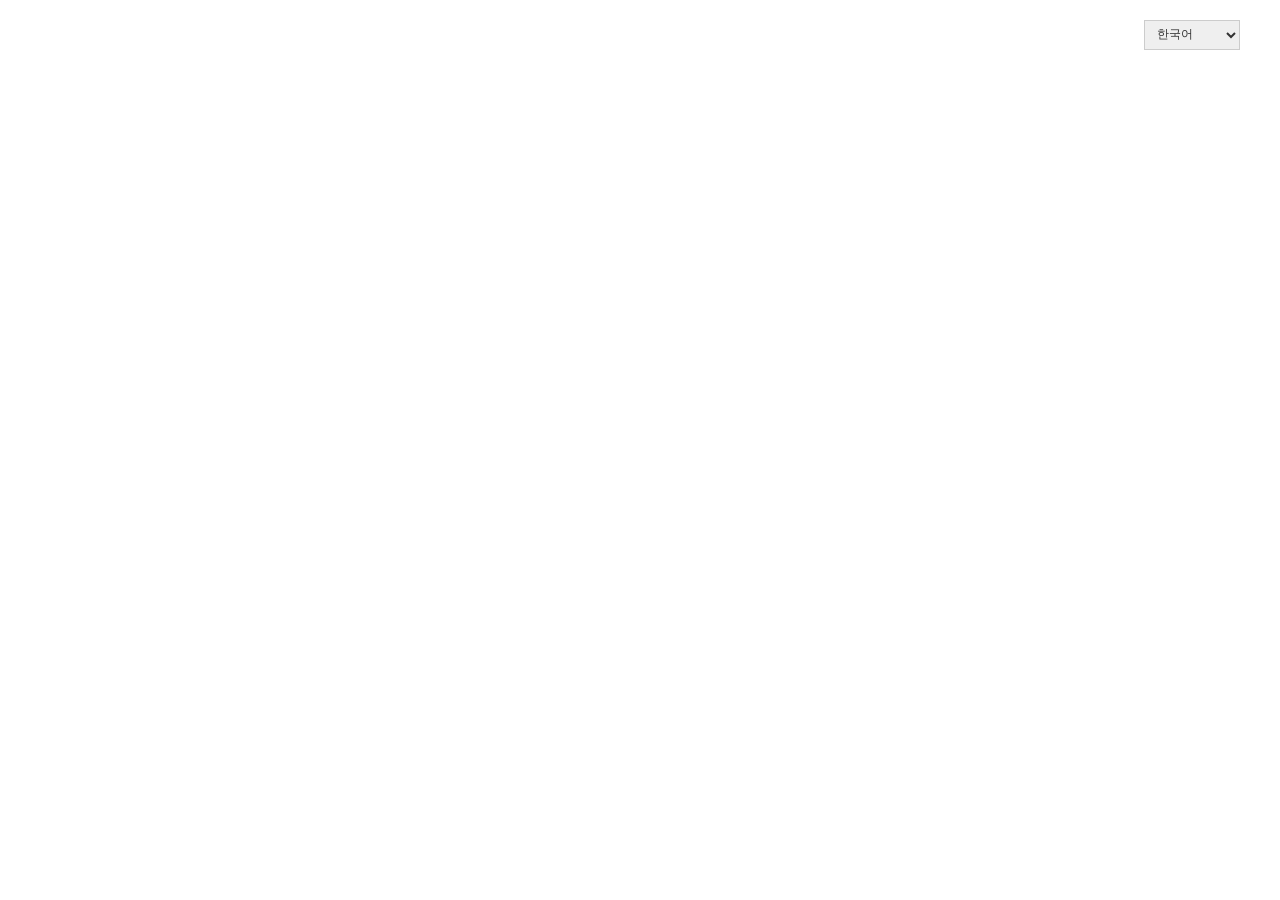
==== 프로젝트_1/html/login_page.html @ e4e4dbae "login페이지" ====
<!DOCTYPE html>
<html lang="en">
<head>
    <meta charset="UTF-8">
    <meta name="viewport" content="width=device-width, initial-scale=1.0">
    <title>Document</title>
    <link rel="stylesheet" href="../css/common.css">
    <link rel="stylesheet" href="../css/login_page.css">

</head>
<body>
    <header class="header">
        <div class="header_inner">
            <a href="https://www.naver.com"></a>
            <div class="lang">
                <select name="lang_switch" id="lang_switch" title="언어선택" class="sel">
                    <option value="ko_KR">한국어</option>
                    <option value="en_US">English</option>
                    <option value="zh-Hans_CN">中文(简体)</option>
                    <option value="zh-Hant_TW">中文(台灣)</option>
                </select>
            </div>
        </div>
    </header>
    <div class="login_container">
        <div class="login_header"></div>
        <div class="user_input_box">
            <div class="user_id_box"></div>
            <div class="user_pw_box"></div>
        </div>
        <div class="btn_box">
            <div class="login_maintain_btn"></div>
            <div class="IP_btn"></div>
            <div class="login_btn"></div>
        </div>
    </div>
    <div class="find_box">
        <div class="find_pw"></div>
        <div class="find_id"></div>
        <div class="admin"></div>
    </div>

    <div class="bot_banner">
        <!-- <img src="https://ssl.pstatic.net/melona/libs/1378/1378592/6071d8bb0b632e79c4f6_20250324184811835.jpg" alt="[광고]산불피해 긴급모금 삶의 터전을 잃은 이웃들 지금 해피빈에서 희망을 보내주세요!" style="vertical-align:top;width:100%;height:auto;border:none;"> -->
    </div>

    <!-- <footer class="footer">
        <div class="footer_inner">
            <ul>
                <li>
                    <a target="_blank" class="footer_item nlog-click" href="http://www.naver.com/rules/service.html" id="fot.agreement"><span class="text">이용약관</span></a>
                </li>
                <li>
                    <a target="_blank" class="footer_item nlog-click" href="http://www.naver.com/rules/privacy.html" id="fot.privacy"><span class="text"><strong>개인정보처리방침</strong></span></a>
                </li>
                <li>
                    <a target="_blank" class="footer_item nlog-click" href="http://www.naver.com/rules/disclaimer.html" id="fot.disclaimer"><span class="text">책임의 한계와 법적고지</span></a>
                </li>
                <li>
                    <a target="_blank" class="footer_item nlog-click" href="https://help.naver.com/alias/membership/p.membership/main.naver" id="fot.help"><span class="text">회원정보 고객센터</span></a>
                </li>
            </ul>
            <ul>

            </ul>
        </div>
    </footer> -->
</body>
</html>
---- 프로젝트_1/css/common.css ----
body{
    margin: 0;
    display: block;
}
ul{
    list-style: none;
    margin: 0;
    padding: 0;
}
a{
    text-decoration: none;
    color: inherit;
}
.blind{
    display: block;
    width: 0;
    height: 0;
    overflow: hidden;
    margin: 0;
}
.container_box{
    min-width: 980px;
    max-width: 1280px;
    height: 100%;
    margin: 0 auto;
    position: relative;
}
.border{
    border: 1px solid rgba(0, 0, 0, .05);
    box-sizing: border-box;
    background-color: #fff;
}
.clearFix{
    clear: both;
}
---- 프로젝트_1/css/login_page.css ----
.header{
    padding-bottom: 48px;
    box-sizing: border-box;
}
.header_inner{
    position: relative;
    text-align: center;
    box-sizing: border-box;
    margin: 0 40px;
}
.header_inner > a{
    display: inline-block;
    margin-top: 108px;
    vertical-align: top;
    background-image: url(https://ssl.pstatic.net/static/nid/login/m_sp_00_common_978240a6.png);
    background-size: 244px 107px;
    background-position: 0 -51px;
    background-repeat: no-repeat;
    width: 155px;
    height: 30px;
}
.lang{
    position: absolute;
    top: 20px;
    right: 0;
}
.sel{
    position: relative;
    font-size: 12px;
    font-weight: 400;
    line-height: 18px;
    width: 100%;
    min-width: 95px;
    height: 30px;
    padding: 4px 10px 6px 8px;
    padding: 7px 8px 6px 7px \9;
    color: #333;
    border: 1px solid #ccc;
    border-radius: 0;
    cursor: pointer;
    z-index: 1;
    outline: none;
}
/* footer */
.footer{
    margin: 0 40px;
}
.footer_inner{
    position: relative;
    text-align: center;
}
.footer_inner > ul{
    display: flex;
}
.footer_inner li{
    position: relative;
}
.footer_inner li:nth-of-type(n+2)::before{
    content: '';
    position: absolute;
    top: 4px;
    left: 4px;
    width: 1px;
    height: 11px;
    background-color: #dadada;
}
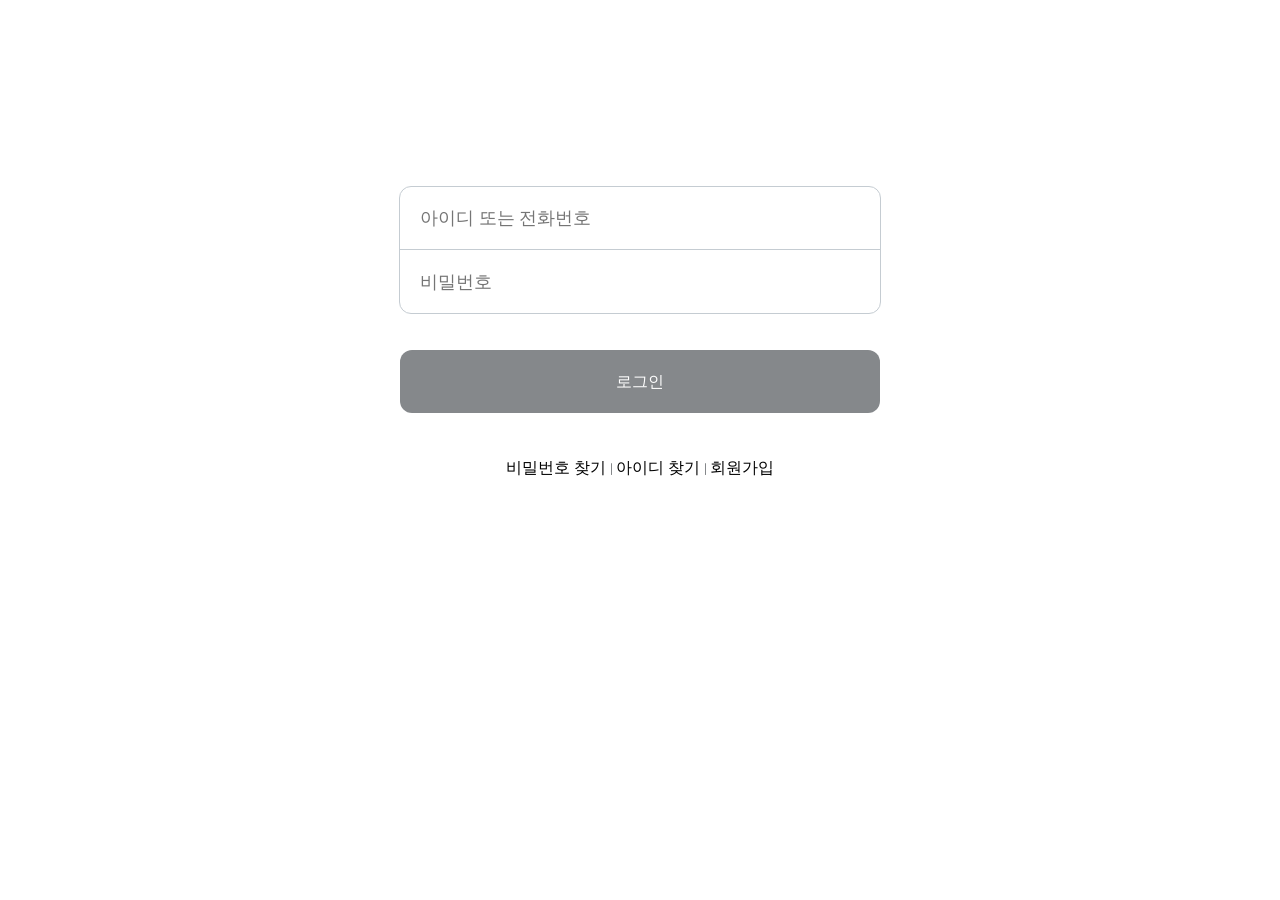
==== commit bd0e6b41: "D-5 main페이지, login페이지, write페이지 html, css, write페이지 js tag" ====
--- a/프로젝트_1/html/login_page.html
+++ b/프로젝트_1/html/login_page.html
@@ -6,64 +6,35 @@
     <title>Document</title>
     <link rel="stylesheet" href="../css/common.css">
     <link rel="stylesheet" href="../css/login_page.css">
-
 </head>
 <body>
-    <header class="header">
-        <div class="header_inner">
-            <a href="https://www.naver.com"></a>
-            <div class="lang">
-                <select name="lang_switch" id="lang_switch" title="언어선택" class="sel">
-                    <option value="ko_KR">한국어</option>
-                    <option value="en_US">English</option>
-                    <option value="zh-Hans_CN">中文(简体)</option>
-                    <option value="zh-Hant_TW">中文(台灣)</option>
-                </select>
+    <div id="wrap">
+        <header class="header">
+            <a href="https://naver.com">
+                <div class="logo"></div>
+            </a>
+        </header>
+        <div class="login_box">
+            <div class="login_data id_box">
+                <div class="placeholder">아이디 또는 전화번호</div>
+                <input type="text">
+            </div>
+            <div class="login_data pw_box">
+                <div class="placeholder">비밀번호</div>
+                <input type="password">
             </div>
         </div>
-    </header>
-    <div class="login_container">
-        <div class="login_header"></div>
-        <div class="user_input_box">
-            <div class="user_id_box"></div>
-            <div class="user_pw_box"></div>
+        <div class="login_btn">
+            <a href="main_page.html?admin=1">로그인</a>
         </div>
-        <div class="btn_box">
-            <div class="login_maintain_btn"></div>
-            <div class="IP_btn"></div>
-            <div class="login_btn"></div>
+        <div class="find_box">
+            <div class="find_pw">비밀번호 찾기</div>
+            <div class="find_id">아이디 찾기</div>
+            <div class="admin">회원가입</div>
         </div>
     </div>
-    <div class="find_box">
-        <div class="find_pw"></div>
-        <div class="find_id"></div>
-        <div class="admin"></div>
-    </div>
+</body>
 
-    <div class="bot_banner">
-        <!-- <img src="https://ssl.pstatic.net/melona/libs/1378/1378592/6071d8bb0b632e79c4f6_20250324184811835.jpg" alt="[광고]산불피해 긴급모금 삶의 터전을 잃은 이웃들 지금 해피빈에서 희망을 보내주세요!" style="vertical-align:top;width:100%;height:auto;border:none;"> -->
-    </div>
+<script src="../js/login_page.js"></script>
 
-    <!-- <footer class="footer">
-        <div class="footer_inner">
-            <ul>
-                <li>
-                    <a target="_blank" class="footer_item nlog-click" href="http://www.naver.com/rules/service.html" id="fot.agreement"><span class="text">이용약관</span></a>
-                </li>
-                <li>
-                    <a target="_blank" class="footer_item nlog-click" href="http://www.naver.com/rules/privacy.html" id="fot.privacy"><span class="text"><strong>개인정보처리방침</strong></span></a>
-                </li>
-                <li>
-                    <a target="_blank" class="footer_item nlog-click" href="http://www.naver.com/rules/disclaimer.html" id="fot.disclaimer"><span class="text">책임의 한계와 법적고지</span></a>
-                </li>
-                <li>
-                    <a target="_blank" class="footer_item nlog-click" href="https://help.naver.com/alias/membership/p.membership/main.naver" id="fot.help"><span class="text">회원정보 고객센터</span></a>
-                </li>
-            </ul>
-            <ul>
-
-            </ul>
-        </div>
-    </footer> -->
-</body>
 </html>
--- a/프로젝트_1/css/common.css
+++ b/프로젝트_1/css/common.css
@@ -19,14 +19,16 @@
     margin: 0;
 }
 .container_box{
-    min-width: 980px;
-    max-width: 1280px;
+    /* min-width: 980px;
+    max-width: 1280px; */
+    width: 1280px;
     height: 100%;
     margin: 0 auto;
     position: relative;
 }
 .border{
     border: 1px solid rgba(0, 0, 0, .05);
+    border-radius: 12px;
     box-sizing: border-box;
     background-color: #fff;
 }
--- a/프로젝트_1/css/login_page.css
+++ b/프로젝트_1/css/login_page.css
@@ -1,66 +1,101 @@
+#wrap{
+
+}
 .header{
-    padding-bottom: 48px;
-    box-sizing: border-box;
+    text-align: center;
 }
-.header_inner{
-    position: relative;
-    text-align: center;
-    box-sizing: border-box;
-    margin: 0 40px;
-}
-.header_inner > a{
+.logo{
     display: inline-block;
+    width: 155px;
+    height: 30px;
     margin-top: 108px;
     vertical-align: top;
     background-image: url(https://ssl.pstatic.net/static/nid/login/m_sp_00_common_978240a6.png);
     background-size: 244px 107px;
     background-position: 0 -51px;
     background-repeat: no-repeat;
-    width: 155px;
-    height: 30px;
 }
-.lang{
+.login_box{
+    margin: 48px auto 36px;
+    width: 480px;
+    border: 1px solid #c5ccd2;
+    border-radius: 12px;
+}
+.login_box > div{
+    width: 100%;
+    height: 63px;
+    box-sizing: border-box;
+    position: relative;
+    font-size: 18px;    
+}
+.id_box{
+    border-bottom: 1px solid #c5ccd2;
+}
+.pw_box{
+    
+}
+.placeholder{
+    display: inline-block;
+    color: #757575;
     position: absolute;
-    top: 20px;
-    right: 0;
+    top: 50%;
+    left: 20px;
+    transform: translateY(-50%);
+    transition: 0.1s all;
+    z-index: -1;
 }
-.sel{
-    position: relative;
+.focus{
+    top: 10px;
     font-size: 12px;
-    font-weight: 400;
-    line-height: 18px;
+}
+.login_box input{
     width: 100%;
-    min-width: 95px;
-    height: 30px;
-    padding: 4px 10px 6px 8px;
-    padding: 7px 8px 6px 7px \9;
-    color: #333;
-    border: 1px solid #ccc;
-    border-radius: 0;
+    height: 100%;
+    padding: 10px 20px;
+    box-sizing: border-box;
+    border-radius: 12px;
+    border: none;
+    outline: none;
+    font-size: 18px;    
+    background-color: transparent;
+}
+.login_btn{
+    width: 480px;
+    height: 63px;
+    margin: 0 auto;
+    border-radius: 12px;
+    background-color: #85888b;
+    text-align: center;
+    line-height: 63px;
+    color: white;
     cursor: pointer;
-    z-index: 1;
-    outline: none;
 }
-/* footer */
-.footer{
-    margin: 0 40px;
+.login_btn > a{
+    display: inline-block;
+    width: 100%;
+    height: 100%;
 }
-.footer_inner{
-    position: relative;
-    text-align: center;
-}
-.footer_inner > ul{
+.find_box{
+    height: 38px;
+    line-height: 38px;
+    margin: 36px auto 0;
     display: flex;
-}
-.footer_inner li{
+    justify-content: center;
+    gap: 10px;
     position: relative;
 }
-.footer_inner li:nth-of-type(n+2)::before{
+.find_box > div{
+    text-align: center;
+    position: relative;
+    cursor: pointer;
+}
+.find_box > div:nth-of-type(n+2)::before{
     content: '';
     position: absolute;
-    top: 4px;
-    left: 4px;
+    top: 14px;
+    left: -5px;
     width: 1px;
-    height: 11px;
-    background-color: #dadada;
-}
+    height: 12px;
+    border-radius: .5px;
+    background-color: #85888b;
+}
